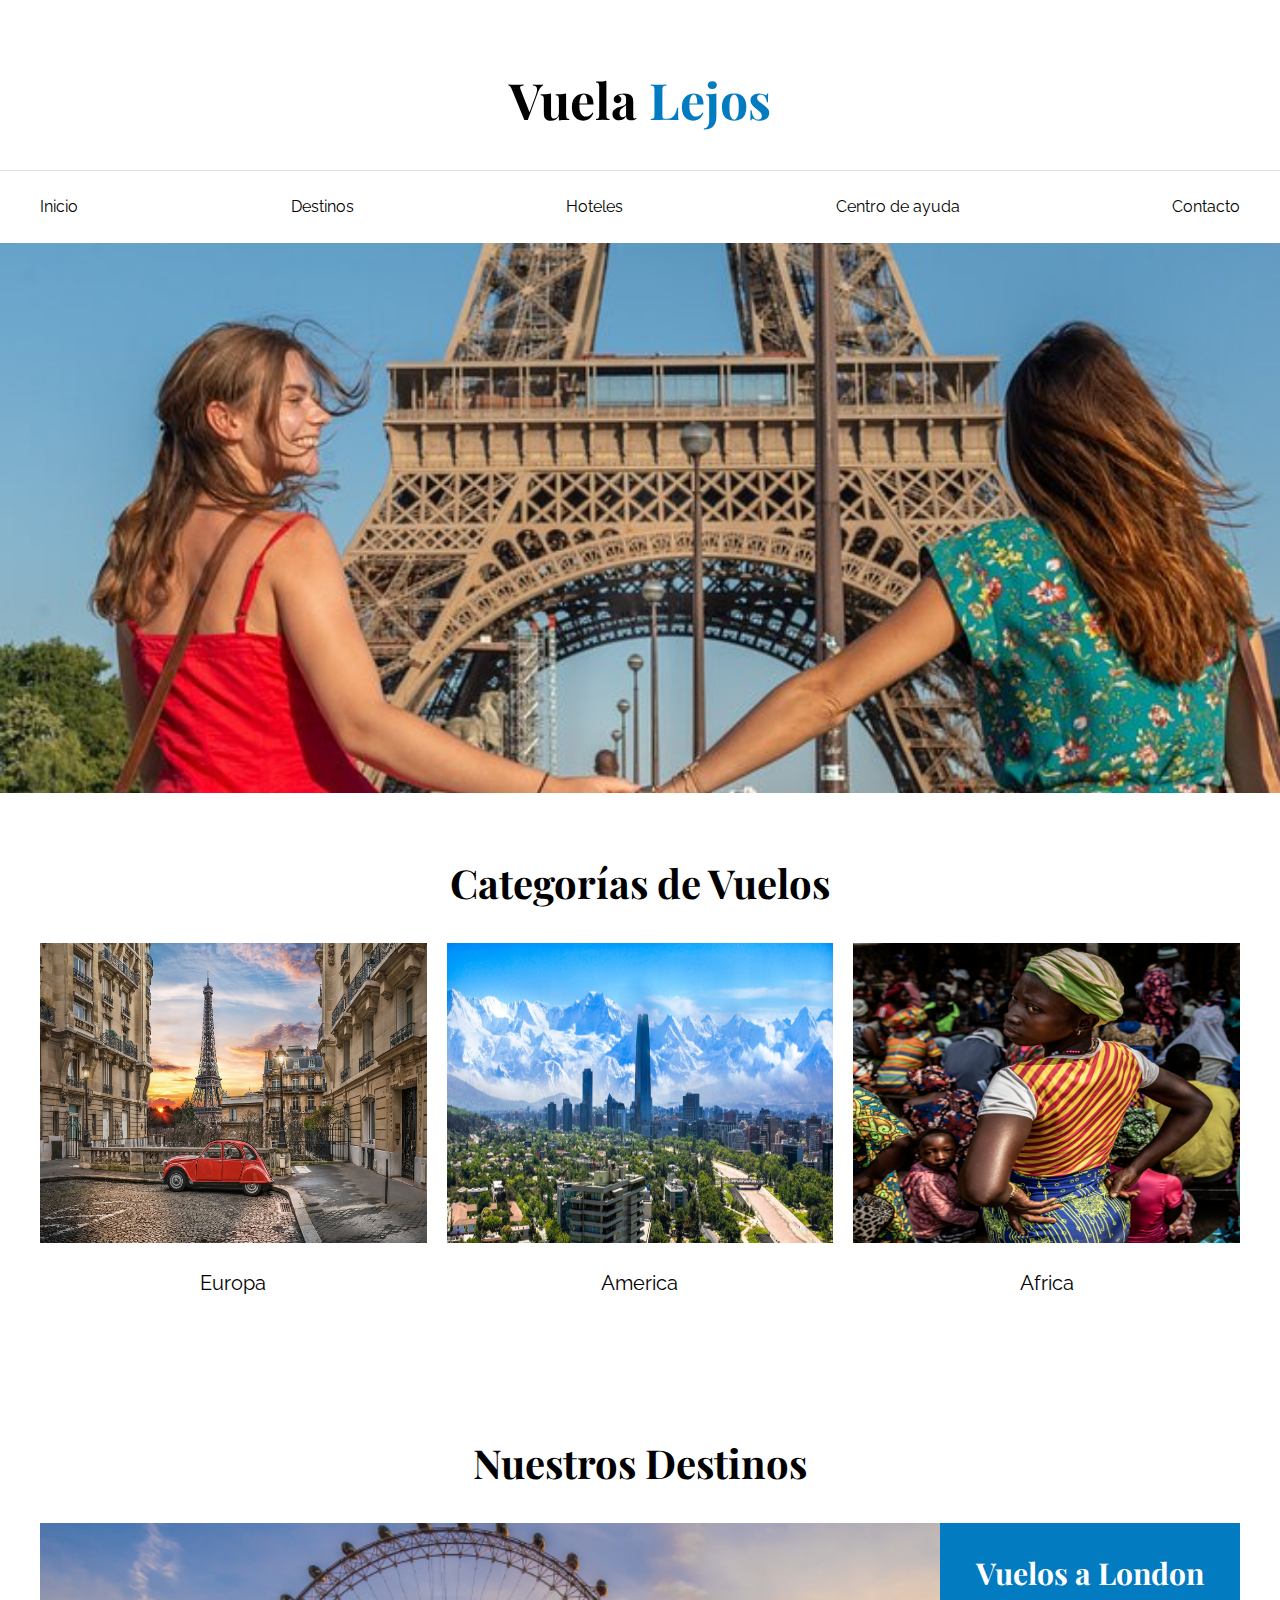
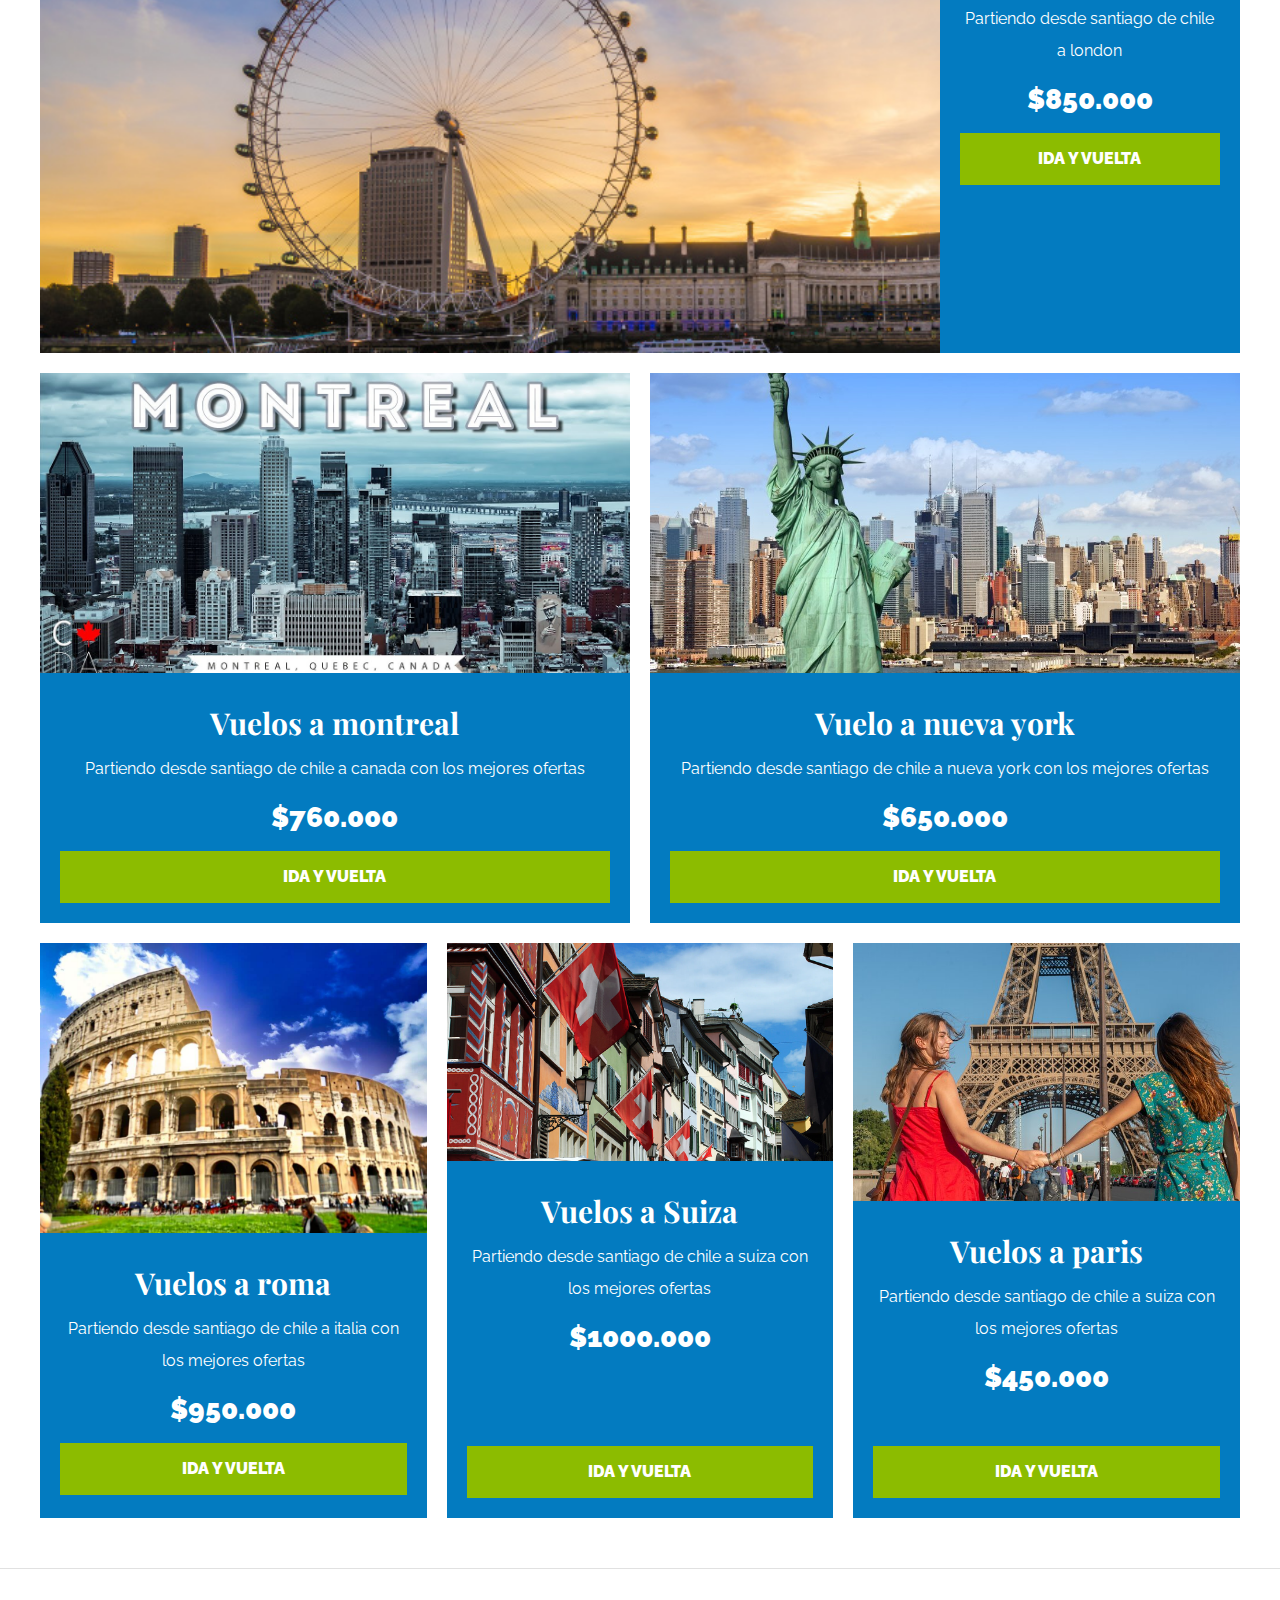
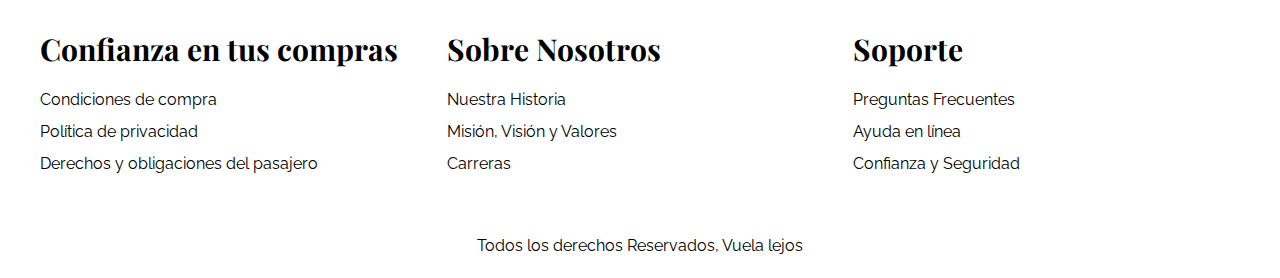
==== index.html @ a1bd1149 "primeros archivos" ====
<!DOCTYPE html>
<html lang="es">
<head>
    <meta charset="UTF-8">
    <meta http-equiv="X-UA-Compatible" content="IE=edge">
    <meta name="viewport" content="width=device-width, initial-scale=1.0">
    <title>Agencia Vuela-lejos</title>
    <link rel="stylesheet" href="css/normalize.css">
    <link rel="preconnect" href="https://fonts.googleapis.com">
<link rel="preconnect" href="https://fonts.gstatic.com" crossorigin>
<link href="https://fonts.googleapis.com/css2?family=Playfair+Display:wght@700&family=Raleway:wght@400;700;900&display=swap" rel="stylesheet">
    <link rel="stylesheet" href="css/app.css">
</head>
<body>
    <header>
        <h1 class="nombre-sitio"> Vuela <span> Lejos </span></h1>
    </header>
    
    <div class="contenedor-navegacion">
        <nav class="nav-principal contenedor">
            <a href="index.html">Inicio</a>
            <a href="destinos.html">Destinos</a>
            <a href="hoteles.html">Hoteles</a>
            <a href="centro-ayuda.html">Centro de ayuda</a>
            <a href="contacto.html">Contacto</a>
        </nav>
    </div>


    <div class="hero"></div>

    <section class="contenedor categorias">
        <h2 class="text-center">Categorías de Vuelos</h2>

        <div class="listado-categorias">
            <div class="categoria">
                <img class="continente"  src="img/paris2.jpg" alt="Imagen Categoría" />
                <a href="#">Europa</a>
            </div>

            <div class="categoria">
                <img class="continente" src="img/chile.jpg" alt="Imagen Categoría" />
                <a href="#">America</a>
            </div>

            <div class="categoria">
                <img class="continente"  src="img/Africa.jpg" alt="Imagen Categoría" />
                <a href="#">Africa</a>
            </div>
        </div>
    </section>


    <main class="contenido-principal contenedor ">
        <h2 class="text-center">Nuestros Destinos</h2>
        
        <div class="listado-productos">
            <div class="producto">
                <img src="img/london.jpg" alt="Imagen london" >

                <div class="texto-producto">
                    <h3>Vuelos a London</h3>
                    <p>Partiendo desde santiago de chile a london</p>
                    <p class="precio">$850.000</p>

                    <a class="btn" href="#">Ida y Vuelta</a>
                </div> <!-- Info Producto -->
            </div> <!-- Producto -->

            <div class="producto">
                <img src="img/montreal.jpg" alt="Imagen montreal" >

                <div class="texto-producto">
                    <h3>Vuelos a montreal</h3>
                    <p>Partiendo desde santiago de chile a canada con los mejores ofertas</p>
                    <p class="precio">$760.000</p>

                    <a class="btn" href="#">Ida y Vuelta</a>
                </div> <!-- Info Producto -->
            </div> <!-- Producto -->

            <div class="producto">
                <img src="img/nueva-york.jpg" alt="Imagen nueva-york" >

                <div class="texto-producto">
                    <h3>Vuelo a nueva york</h3>
                    <p>Partiendo desde santiago de chile a nueva york con los mejores ofertas</p>
                    <p class="precio">$650.000</p>

                    <a class="btn" href="#">Ida y Vuelta</a>
                </div> <!-- Info Producto -->
            </div> <!-- Producto -->

            <div class="producto">
                <img src="img/roma.jpg" alt="Imagen roma" >

                <div class="texto-producto">
                    <h3>Vuelos a roma</h3>
                    <p>Partiendo desde santiago de chile a italia con los mejores ofertas</p>
                    <p class="precio">$950.000</p>

                    <a class="btn" href="#">Ida y Vuelta</a>
                </div> <!-- Info Producto -->
            </div> <!-- Producto -->

            <div class="producto">
                <img src="img/suiza.jpg" alt="Imagen suiza" >

                <div class="texto-producto">
                    <h3>Vuelos a Suiza</h3>
                    <p>Partiendo desde santiago de chile a suiza con los mejores ofertas</p>
                    <p class="precio">$1000.000</p>

                    <a class="btn btn-suiza" href="#">Ida y Vuelta</a>
                </div> <!-- Info Producto -->
            </div> <!-- Producto -->

            <div class="producto">
                <img src="img/paris.jpg" alt="Imagen Paris" >

                <div class="texto-producto">
                    <h3>Vuelos a paris</h3>
                    <p>Partiendo desde santiago de chile a suiza con los mejores ofertas</p>
                    <p class="precio">$450.000</p>
                    <a class="btn btn-paris" href="#">Ida y Vuelta</a>
                </div> <!-- Info Producto -->
            </div> <!-- Producto -->

        </div> <!-- Fin de Listado de Productos -->
    </main>


   




    <footer class="site-footer">
        <div class="grid-footer contenedor">
            <div>
                <h3>Confianza en tus compras</h3>

                <nav class="footer-menu">
                    <a href="#">Condiciones de compra</a>
                    <a href="#">Política de privacidad</a>
                    <a href="#">Derechos y obligaciones del pasajero</a>
                </nav>
            </div>

            <div>
                <h3>Sobre Nosotros</h3>
                <nav class="footer-menu">
                    <a href="#">Nuestra Historia</a>
                    <a href="#">Misión, Visión y Valores</a>
                    <a href="#">Carreras</a>
                </nav>
            </div>

            <div>
                <h3>Soporte</h3>
                <nav class="footer-menu">
                    <a href="#">Preguntas Frecuentes</a>
                    <a href="#">Ayuda en línea</a>
                    <a href="#">Confianza y Seguridad</a>
                </nav>
            </div>

        </div>

        <p class="copyright">Todos los derechos Reservados, Vuela lejos</p>
    </footer>

</body>
</html>
---- css/app.css ----
html {
    box-sizing: border-box;
    font-size: 62.5%; /* 1REM = 10px */
}
*, *:before, *:after {
    box-sizing: inherit;
}
body {
    font-family: 'Raleway', sans-serif;
    font-size: 1.6rem;
    line-height: 2;
}

/* Globales */
h1, 
h2, 
h3 {
    font-family: 'Playfair Display', serif;
    margin: 0 0 2rem 0;
}
h1 {
    font-size: 3.8rem;
}
@media (min-width: 768px) { 
    h1 {
        font-size: 5rem;
    }
}
h2 {
    font-size: 3.2rem;
}
@media (min-width: 768px) { 
    h2 {
        font-size: 4rem;
    }
}
h3 {
    font-size: 2.4rem;
}
@media (min-width: 768px) { 
    h3 {
        font-size: 3rem;
    }
}
a {
    text-decoration: none;
    color: #000;
}
.contenedor {
    max-width: 120rem;
    margin: 0 auto;
}
img {
    max-width: 100%;
    display: block;
}

.btn {
    background-color: #8cbc00;
    display: block;
    color: #FFF;
    text-transform: uppercase;
    font-weight: 900;
    padding: 1rem;
    transition: background-color .3s ease-out ;
    text-align: center;
    border: none;
    width: 100%;
}
.btn:hover {
    background-color: #769c02;
    cursor: pointer;
}

@media (min-width: 768px) { 
    .btn {
        width: auto;
    }
}


/** Utilidades */
.text-center {
    text-align: center;
}

@media (min-width: 768px) { 
    .max-width-30 {
        max-width: 30rem;
    }
}


/** Header y Navegacion **/
.nombre-sitio {
    margin-top: 5rem;
    text-align: center;
}
.nombre-sitio span {
    color: #037bc0;
}
.contenedor-navegacion {
    border-top: .1rem solid #e1e1e1;
}
.nav-principal {
    padding: 2rem 0;
    display: flex;
    flex-direction: column;
    align-items: center;
}

@media (min-width: 768px) { 
    .nav-principal {
        justify-content: space-between;
        flex-direction: row;
    }
}

.hero {
    background-image: url(../img/paris.jpg);
    background-repeat: no-repeat;
    background-size: cover;
    background-position: center center;
    height: 25rem;
}

@media (min-width: 768px) { 
    .hero {
        height: 55rem;
    }
}

/** Categorias **/
.categorias {
    padding: 5rem 0;
}
.categoria {
    margin-bottom: 2rem;
}
@media (min-width: 768px) { 
    .categoria {
        margin-bottom: 0;
    }
}
.categoria img {
    width: 100%;
}
.categoria a {
    text-align: center;
    display: block;
    padding: 2rem;
    font-size: 2rem;
}
.categoria a:hover {
    background-color: #037bc0;
    color: #FFFFFF;
    border-bottom-right-radius: 1rem;
}
@media (min-width: 768px) { 
    .listado-categorias {
        display: grid;
        grid-template-columns: repeat(3, 1fr);
        gap: 2rem;
    }
    
}

/** Bloque Nosotros */
.sobre-nosotros {
    background-image: linear-gradient( to bottom, transparent 50%, #037bc0 50%, #037bc0 100% ), url(../img/nosotros.jpg);
    background-position: center, top left;
    background-repeat: no-repeat;
    background-size: 100%, 70rem;
}

@media (min-width: 768px) { 
    .sobre-nosotros {
        background-image: linear-gradient( to right, transparent 50%, #037bc0 50%, #037bc0 100% ), url(../img/nosotros.jpg);
        background-position: left center ;
        padding: 10rem 0;
        background-size: 100%, 160rem;
    }
}
.sobre-nosotros-grid {
    display: grid;
    grid-template-rows: repeat(2, 1fr);
}
@media (min-width: 768px) { 
    .sobre-nosotros-grid {
        grid-template-columns: repeat(2, 1fr);
        grid-template-rows: unset;
        column-gap: 10rem;
    }
}
.texto-nosotros {
    grid-row: 2 / 3;
    color: #FFF;
    padding: 5rem;
}
@media (min-width: 768px) { 
    .texto-nosotros {
        grid-column: 2 / 3;
    }
}

/** Listado de Productos **/
.contenido-principal {
    padding-top: 5rem;
}
@media (min-width: 768px) { 
    .listado-productos {
        display: grid;
        grid-template-columns: repeat(6, 1fr);
        gap: 2rem;
    }
    .producto:nth-child(1) {
        grid-column-start: 1;
        grid-column-end: 7;
        display: grid;
        grid-template-columns: 3fr 1fr;
    }
    .producto:nth-child(1) img {
        height: 43rem;
        width: 100%;
        object-fit: cover;
    }
    .producto:nth-child(2) {
        grid-column-start: 1;
        grid-column-end: 4;
    }
    .producto:nth-child(2) img,
    .producto:nth-child(3) img {
        height: 30rem;
        width: 100%;
        object-fit: cover;
    }
    .producto:nth-child(3) {
        grid-column-start: 4;
        grid-column-end: 7;
    }
    .producto:nth-child(4) {
        grid-column-start: 1;
        grid-column-end: 3;
    }
    .producto:nth-child(5) {
        grid-column-start: 3;
        grid-column-end: 5;
    }
    .producto:nth-child(6) {
        grid-column-start: 5;
        grid-column-end: 7;
    }
}



.producto {
    background-color: #037bc0;
    margin-bottom: 2rem;
}
@media (min-width: 768px) { 
    .producto {
        margin-bottom: 0;
    }
}
.producto:last-of-type {
    margin-bottom: 0;
}

.texto-producto {
    text-align: center;
    color: #FFFFFF;
    padding: 2rem;
}
.texto-producto h3 {
    margin: 0;
}
.texto-producto p {
    margin: 0 0 .5rem 0;
}
.texto-producto .precio {
    font-size: 2.8rem;
    font-weight: 900;
}

/** Footer **/
.site-footer {
    border-top: 1px solid #e1e1e1;
    margin-top: 5rem;
    padding-top: 5rem;
}
.site-footer h3 {
    margin-bottom: .5rem;
    text-align: center;
}
@media (min-width: 768px) { 
    .site-footer h3 {
        text-align: left;
    }
    .grid-footer {
        display: grid;
        grid-template-columns: repeat(3, 1fr);
        gap: 2rem;
    }
}

.grid-footer > div {
    margin-bottom: 2rem;
}
@media (min-width: 768px) { 
    .grid-footer > div {
        margin: 0;
    }
}


.footer-menu a {
    display: block;
    text-align: center;
}
@media (min-width: 768px) { 
    .footer-menu a {
        text-align: left;
    }
}

.copyright {
    margin-top: 5rem;
    text-align: center;
}



/** Blog */
@media (min-width: 768px) { 
    .contenedor-blog {
        display: grid;
        grid-template-columns: 2fr 1fr;
        column-gap: 4rem;
    }
}

.entrada {
    border-bottom: 2px solid #e1e1e1;
    margin-bottom: 2rem;
    padding-bottom: 4rem;
}
.entrada h2 {
    text-align: center;
}
@media (min-width: 768px) { 
    .entrada h2 {
        text-align: left;
    }
}
.contenido-blog {
    padding: 2rem;
}
.entrada:last-of-type {
    border: none;
}
@media (min-width: 768px) { 
    .entrada-meta {
        display: flex;
        justify-content: space-between;
    }
}

.entrada-meta p {
    font-weight: bold;
}
.entrada-meta span {
    color: #037bc0;
}
.contenido-entrada-blog {
    width: 60rem;
    margin: 0 auto;
}

.entrada-blog p{
    text-align: justify;
   
  }

/** Galeria **/
.galeria {
    list-style: none;
    padding: 0;
    margin: 0;
    display: grid;
    grid-template-columns: repeat(2, 1fr);
    gap: 2rem;
}

@media (min-width: 768px) { 
    .galeria {
        grid-template-columns: repeat(3, 1fr);
    }
}

.galeria img {
    height: 40rem;
    width: 40rem;
    object-fit: cover;
}
/* Formulario */
.formulario {
    max-width: 60rem;
    margin: 0 auto;
}

.formulario fieldset {
   border: 1px solid black;
   margin-bottom: 2rem;
}
.formulario legend {
    background-color: #005485;
    width: 100%;
    text-align: center;
    color: #FFF;
    text-transform: uppercase;
    font-weight: 900;
    padding: 1rem;
    margin-bottom: 4rem;

}

.campo {
    display: flex;
    margin-bottom: 2rem;
}
.campo label {
    flex-basis: 10rem;
} 
.campo input:not([type="radio"]),
.campo textarea,
.campo select  {
    flex: 1;
    border: 1px solid #e1e1e1;
    padding: 1rem;
}

.btn-suiza{
    margin-top: 80px !important;
}

.btn-paris{
    margin-top: 40px !important;
}


.continente{
    height: 300px !important;
}
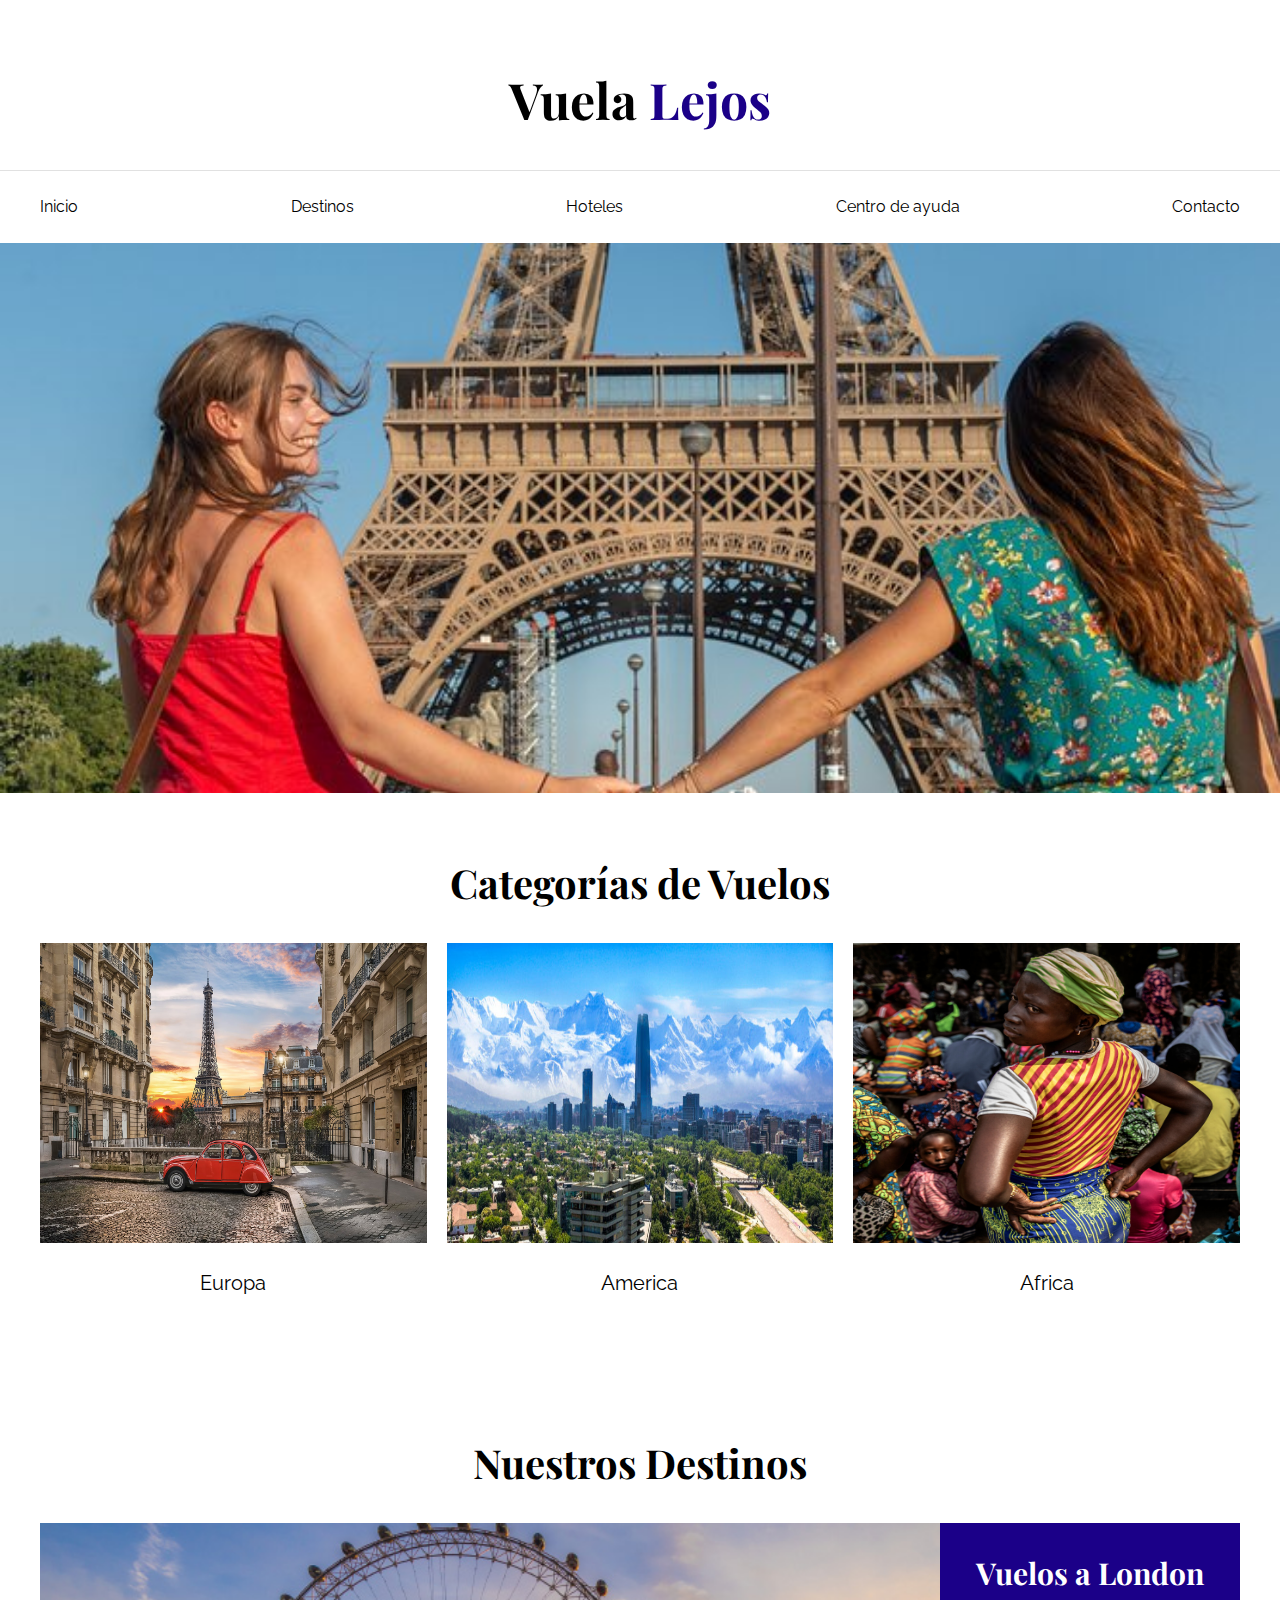
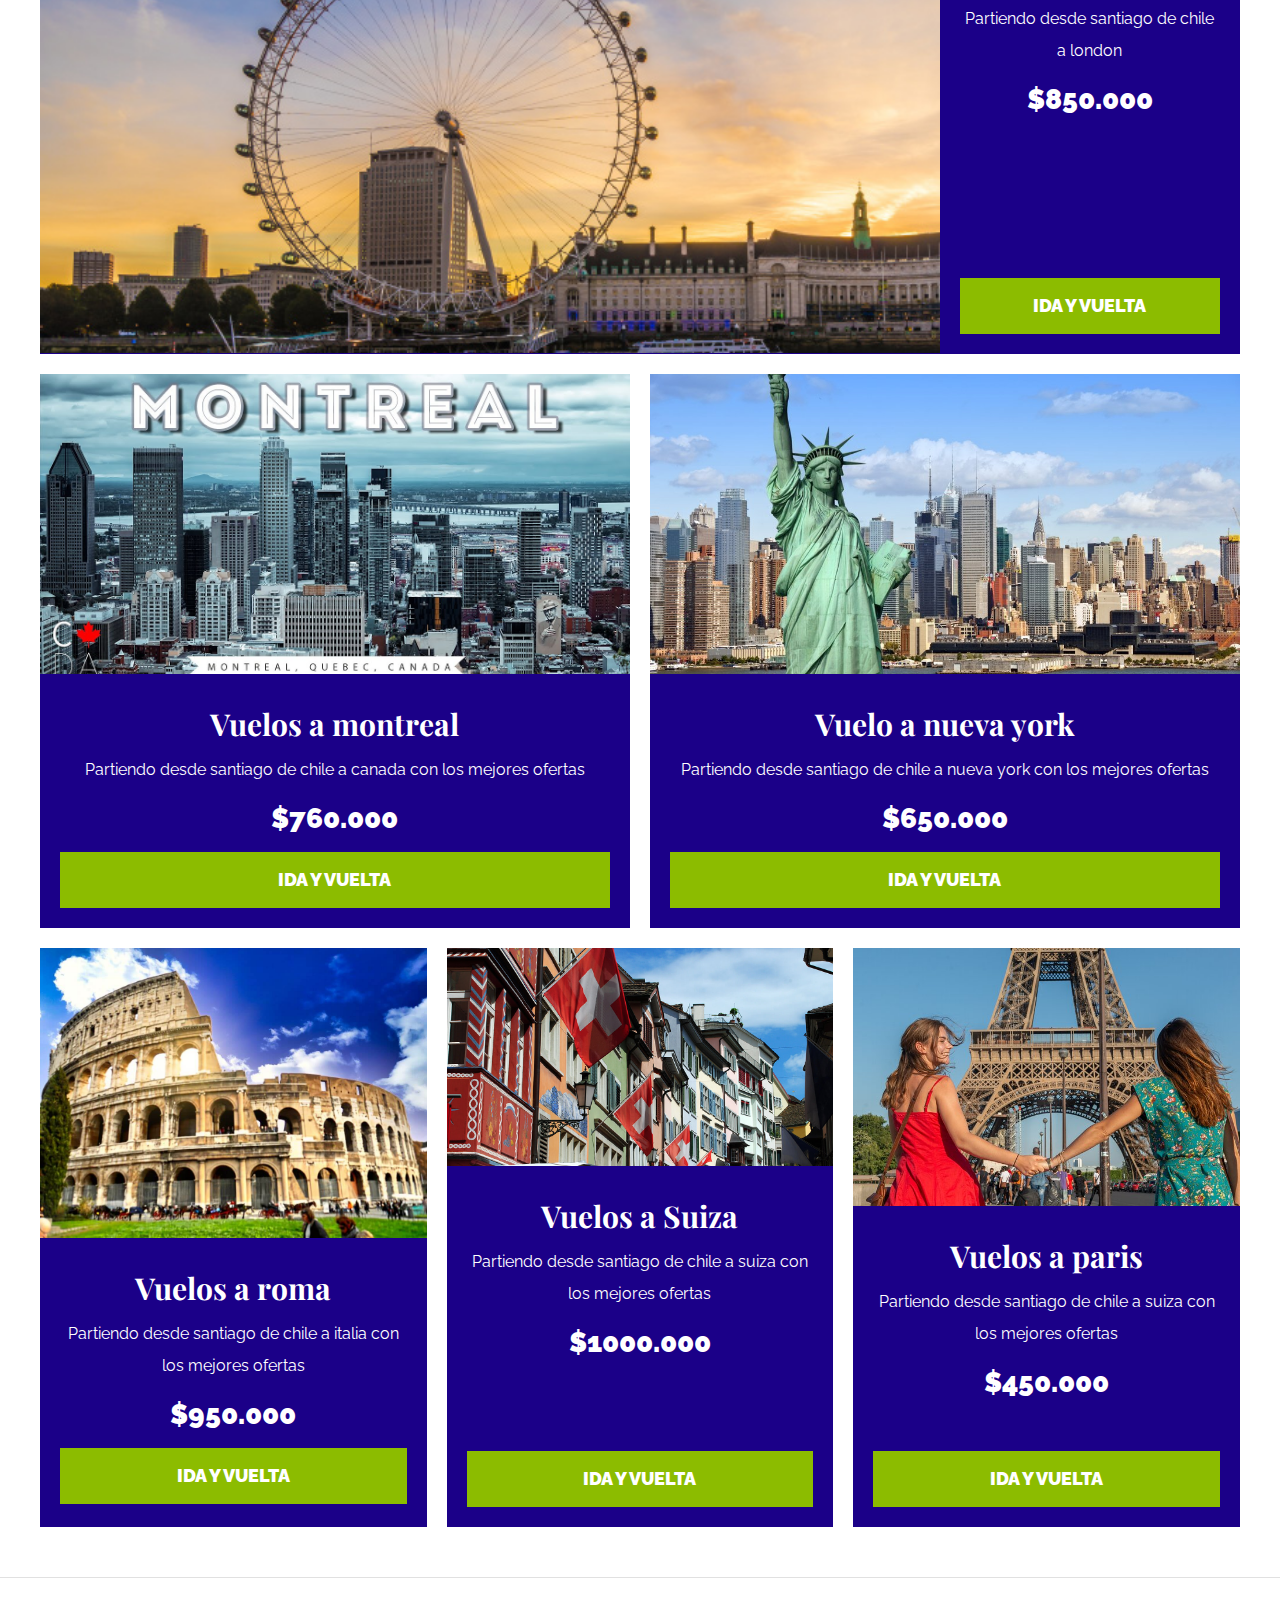
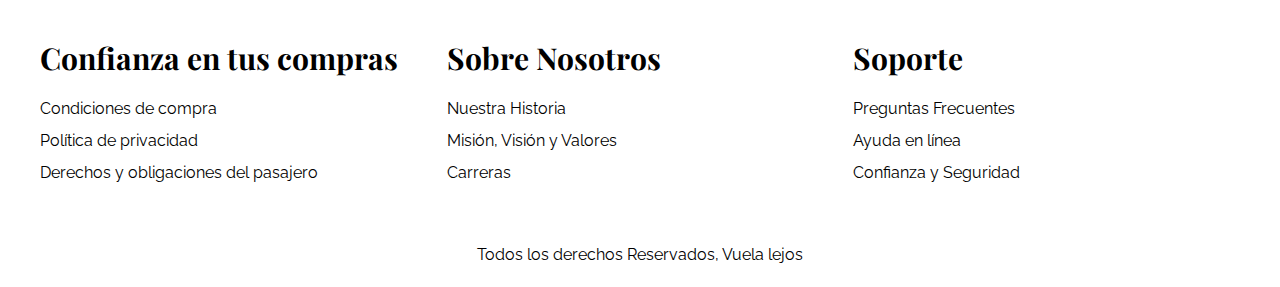
==== commit b6ae4bfa: "OTROS cambios" ====
--- a/index.html
+++ b/index.html
@@ -1,174 +1,204 @@
 <!DOCTYPE html>
 <html lang="es">
-<head>
-    <meta charset="UTF-8">
-    <meta http-equiv="X-UA-Compatible" content="IE=edge">
-    <meta name="viewport" content="width=device-width, initial-scale=1.0">
+  <head>
+    <meta charset="UTF-8" />
+    <meta http-equiv="X-UA-Compatible" content="IE=edge" />
+    <meta name="viewport" content="width=device-width, initial-scale=1.0" />
     <title>Agencia Vuela-lejos</title>
-    <link rel="stylesheet" href="css/normalize.css">
-    <link rel="preconnect" href="https://fonts.googleapis.com">
-<link rel="preconnect" href="https://fonts.gstatic.com" crossorigin>
-<link href="https://fonts.googleapis.com/css2?family=Playfair+Display:wght@700&family=Raleway:wght@400;700;900&display=swap" rel="stylesheet">
-    <link rel="stylesheet" href="css/app.css">
-</head>
-<body>
+
+    <link
+      href="https://cdn.jsdelivr.net/npm/bootstrap@5.0.2/dist/css/bootstrap.min.css"
+      rel="stylesheet"
+      integrity="sha384-EVSTQN3/azprG1Anm3QDgpJLIm9Nao0Yz1ztcQTwFspd3yD65VohhpuuCOmLASjC"
+      crossorigin="anonymous"
+    />
+
+    <link rel="stylesheet" href="css/normalize.css" />
+    <link rel="preconnect" href="https://fonts.googleapis.com" />
+    <link rel="preconnect" href="https://fonts.gstatic.com" crossorigin />
+    <link
+      href="https://fonts.googleapis.com/css2?family=Playfair+Display:wght@700&family=Raleway:wght@400;700;900&display=swap"
+      rel="stylesheet"
+    />
+    <link rel="stylesheet" href="css/app.css" />
+  </head>
+  <body>
     <header>
-        <h1 class="nombre-sitio"> Vuela <span> Lejos </span></h1>
+      <h1 class="nombre-sitio">Vuela <span> Lejos </span></h1>
     </header>
-    
+
     <div class="contenedor-navegacion">
-        <nav class="nav-principal contenedor">
-            <a href="index.html">Inicio</a>
-            <a href="destinos.html">Destinos</a>
-            <a href="hoteles.html">Hoteles</a>
-            <a href="centro-ayuda.html">Centro de ayuda</a>
-            <a href="contacto.html">Contacto</a>
-        </nav>
+      <nav class="nav-principal contenedor">
+        <a href="index.html">Inicio</a>
+        <a href="destinos.html">Destinos</a>
+        <a href="hoteles.html">Hoteles</a>
+        <a href="centro-ayuda.html">Centro de ayuda</a>
+        <a href="contacto.html">Contacto</a>
+      </nav>
     </div>
 
-
     <div class="hero"></div>
 
     <section class="contenedor categorias">
-        <h2 class="text-center">Categorías de Vuelos</h2>
-
-        <div class="listado-categorias">
-            <div class="categoria">
-                <img class="continente"  src="img/paris2.jpg" alt="Imagen Categoría" />
-                <a href="#">Europa</a>
-            </div>
-
-            <div class="categoria">
-                <img class="continente" src="img/chile.jpg" alt="Imagen Categoría" />
-                <a href="#">America</a>
-            </div>
-
-            <div class="categoria">
-                <img class="continente"  src="img/Africa.jpg" alt="Imagen Categoría" />
-                <a href="#">Africa</a>
-            </div>
-        </div>
+      <h2 class="text-center">Categorías de Vuelos</h2>
+
+      <div class="listado-categorias">
+        <div class="categoria">
+          <img class="continente" src="img/paris2.jpg" alt="Imagen Categoría" />
+          <a href="#">Europa</a>
+        </div>
+
+        <div class="categoria">
+          <img class="continente" src="img/chile.jpg" alt="Imagen Categoría" />
+          <a href="#">America</a>
+        </div>
+
+        <div class="categoria">
+          <img class="continente" src="img/Africa.jpg" alt="Imagen Categoría" />
+          <a href="#">Africa</a>
+        </div>
+      </div>
     </section>
 
-
-    <main class="contenido-principal contenedor ">
-        <h2 class="text-center">Nuestros Destinos</h2>
-        
-        <div class="listado-productos">
-            <div class="producto">
-                <img src="img/london.jpg" alt="Imagen london" >
-
-                <div class="texto-producto">
-                    <h3>Vuelos a London</h3>
-                    <p>Partiendo desde santiago de chile a london</p>
-                    <p class="precio">$850.000</p>
-
-                    <a class="btn" href="#">Ida y Vuelta</a>
-                </div> <!-- Info Producto -->
-            </div> <!-- Producto -->
-
-            <div class="producto">
-                <img src="img/montreal.jpg" alt="Imagen montreal" >
-
-                <div class="texto-producto">
-                    <h3>Vuelos a montreal</h3>
-                    <p>Partiendo desde santiago de chile a canada con los mejores ofertas</p>
-                    <p class="precio">$760.000</p>
-
-                    <a class="btn" href="#">Ida y Vuelta</a>
-                </div> <!-- Info Producto -->
-            </div> <!-- Producto -->
-
-            <div class="producto">
-                <img src="img/nueva-york.jpg" alt="Imagen nueva-york" >
-
-                <div class="texto-producto">
-                    <h3>Vuelo a nueva york</h3>
-                    <p>Partiendo desde santiago de chile a nueva york con los mejores ofertas</p>
-                    <p class="precio">$650.000</p>
-
-                    <a class="btn" href="#">Ida y Vuelta</a>
-                </div> <!-- Info Producto -->
-            </div> <!-- Producto -->
-
-            <div class="producto">
-                <img src="img/roma.jpg" alt="Imagen roma" >
-
-                <div class="texto-producto">
-                    <h3>Vuelos a roma</h3>
-                    <p>Partiendo desde santiago de chile a italia con los mejores ofertas</p>
-                    <p class="precio">$950.000</p>
-
-                    <a class="btn" href="#">Ida y Vuelta</a>
-                </div> <!-- Info Producto -->
-            </div> <!-- Producto -->
-
-            <div class="producto">
-                <img src="img/suiza.jpg" alt="Imagen suiza" >
-
-                <div class="texto-producto">
-                    <h3>Vuelos a Suiza</h3>
-                    <p>Partiendo desde santiago de chile a suiza con los mejores ofertas</p>
-                    <p class="precio">$1000.000</p>
-
-                    <a class="btn btn-suiza" href="#">Ida y Vuelta</a>
-                </div> <!-- Info Producto -->
-            </div> <!-- Producto -->
-
-            <div class="producto">
-                <img src="img/paris.jpg" alt="Imagen Paris" >
-
-                <div class="texto-producto">
-                    <h3>Vuelos a paris</h3>
-                    <p>Partiendo desde santiago de chile a suiza con los mejores ofertas</p>
-                    <p class="precio">$450.000</p>
-                    <a class="btn btn-paris" href="#">Ida y Vuelta</a>
-                </div> <!-- Info Producto -->
-            </div> <!-- Producto -->
-
-        </div> <!-- Fin de Listado de Productos -->
+    <main class="contenido-principal contenedor">
+      <h2 class="text-center">Nuestros Destinos</h2>
+
+      <div class="listado-productos">
+        <div class="producto">
+          <img src="img/london.jpg" alt="Imagen london" />
+
+          <div class="texto-producto">
+            <h3>Vuelos a London</h3>
+            <p>Partiendo desde santiago de chile a london</p>
+            <p class="precio">$850.000</p>
+
+            <a class="btn btn-london" href="#">Ida y Vuelta</a>
+          </div>
+          <!-- Info Producto -->
+        </div>
+        <!-- Producto -->
+
+        <div class="producto">
+          <img src="img/montreal.jpg" alt="Imagen montreal" />
+
+          <div class="texto-producto">
+            <h3>Vuelos a montreal</h3>
+            <p>
+              Partiendo desde santiago de chile a canada con los mejores ofertas
+            </p>
+            <p class="precio">$760.000</p>
+
+            <a class="btn" href="#">Ida y Vuelta</a>
+          </div>
+          <!-- Info Producto -->
+        </div>
+        <!-- Producto -->
+
+        <div class="producto">
+          <img src="img/nueva-york.jpg" alt="Imagen nueva-york" />
+
+          <div class="texto-producto">
+            <h3>Vuelo a nueva york</h3>
+            <p>
+              Partiendo desde santiago de chile a nueva york con los mejores
+              ofertas
+            </p>
+            <p class="precio">$650.000</p>
+
+            <a class="btn" href="#">Ida y Vuelta</a>
+          </div>
+          <!-- Info Producto -->
+        </div>
+        <!-- Producto -->
+
+        <div class="producto">
+          <img src="img/roma.jpg" alt="Imagen roma" />
+
+          <div class="texto-producto">
+            <h3>Vuelos a roma</h3>
+            <p>
+              Partiendo desde santiago de chile a italia con los mejores ofertas
+            </p>
+            <p class="precio">$950.000</p>
+
+            <a class="btn" href="#">Ida y Vuelta</a>
+          </div>
+          <!-- Info Producto -->
+        </div>
+        <!-- Producto -->
+
+        <div class="producto">
+          <img src="img/suiza.jpg" alt="Imagen suiza" />
+
+          <div class="texto-producto">
+            <h3>Vuelos a Suiza</h3>
+            <p>
+              Partiendo desde santiago de chile a suiza con los mejores ofertas
+            </p>
+            <p class="precio">$1000.000</p>
+
+            <a class="btn btn-suiza" href="#">Ida y Vuelta</a>
+          </div>
+          <!-- Info Producto -->
+        </div>
+        <!-- Producto -->
+
+        <div class="producto">
+          <img src="img/paris.jpg" alt="Imagen Paris" />
+
+          <div class="texto-producto">
+            <h3>Vuelos a paris</h3>
+            <p>
+              Partiendo desde santiago de chile a suiza con los mejores ofertas
+            </p>
+            <p class="precio">$450.000</p>
+            <a class="btn btn-paris" href="#">Ida y Vuelta</a>
+          </div>
+          <!-- Info Producto -->
+        </div>
+        <!-- Producto -->
+      </div>
+      <!-- Fin de Listado de Productos -->
     </main>
 
-
-   
-
-
-
-
     <footer class="site-footer">
-        <div class="grid-footer contenedor">
-            <div>
-                <h3>Confianza en tus compras</h3>
-
-                <nav class="footer-menu">
-                    <a href="#">Condiciones de compra</a>
-                    <a href="#">Política de privacidad</a>
-                    <a href="#">Derechos y obligaciones del pasajero</a>
-                </nav>
-            </div>
-
-            <div>
-                <h3>Sobre Nosotros</h3>
-                <nav class="footer-menu">
-                    <a href="#">Nuestra Historia</a>
-                    <a href="#">Misión, Visión y Valores</a>
-                    <a href="#">Carreras</a>
-                </nav>
-            </div>
-
-            <div>
-                <h3>Soporte</h3>
-                <nav class="footer-menu">
-                    <a href="#">Preguntas Frecuentes</a>
-                    <a href="#">Ayuda en línea</a>
-                    <a href="#">Confianza y Seguridad</a>
-                </nav>
-            </div>
-
-        </div>
-
-        <p class="copyright">Todos los derechos Reservados, Vuela lejos</p>
+      <div class="grid-footer contenedor">
+        <div>
+          <h3>Confianza en tus compras</h3>
+
+          <nav class="footer-menu">
+            <a href="#">Condiciones de compra</a>
+            <a href="#">Política de privacidad</a>
+            <a href="#">Derechos y obligaciones del pasajero</a>
+          </nav>
+        </div>
+
+        <div>
+          <h3>Sobre Nosotros</h3>
+          <nav class="footer-menu">
+            <a href="#">Nuestra Historia</a>
+            <a href="#">Misión, Visión y Valores</a>
+            <a href="#">Carreras</a>
+          </nav>
+        </div>
+
+        <div>
+          <h3>Soporte</h3>
+          <nav class="footer-menu">
+            <a href="#">Preguntas Frecuentes</a>
+            <a href="#">Ayuda en línea</a>
+            <a href="#">Confianza y Seguridad</a>
+          </nav>
+        </div>
+      </div>
+
+      <p class="copyright">Todos los derechos Reservados, Vuela lejos</p>
     </footer>
 
-</body>
-</html>+    <script
+      src="https://cdn.jsdelivr.net/npm/bootstrap@5.0.2/dist/js/bootstrap.bundle.min.js"
+      integrity="sha384-MrcW6ZMFYlzcLA8Nl+NtUVF0sA7MsXsP1UyJoMp4YLEuNSfAP+JcXn/tWtIaxVXM"
+      crossorigin="anonymous"
+    ></script>
+  </body>
+</html>
--- a/css/app.css
+++ b/css/app.css
@@ -9,6 +9,7 @@
     font-family: 'Raleway', sans-serif;
     font-size: 1.6rem;
     line-height: 2;
+    background-color: #ffffff ;
 }
 
 /* Globales */
@@ -61,6 +62,7 @@
     color: #FFF;
     text-transform: uppercase;
     font-weight: 900;
+    font-size: 18px;
     padding: 1rem;
     transition: background-color .3s ease-out ;
     text-align: center;
@@ -97,7 +99,7 @@
     text-align: center;
 }
 .nombre-sitio span {
-    color: #037bc0;
+    color: #1b0088; 
 }
 .contenedor-navegacion {
     border-top: .1rem solid #e1e1e1;
@@ -134,6 +136,14 @@
 .categorias {
     padding: 5rem 0;
 }
+
+@media (max-width: 768px) { 
+  .categorias {
+    padding-left: 2rem;
+    padding-right: 2rem;
+  }
+}
+
 .categoria {
     margin-bottom: 2rem;
 }
@@ -152,7 +162,7 @@
     font-size: 2rem;
 }
 .categoria a:hover {
-    background-color: #037bc0;
+    background-color: #1b0088; 
     color: #FFFFFF;
     border-bottom-right-radius: 1rem;
 }
@@ -165,48 +175,23 @@
     
 }
 
-/** Bloque Nosotros */
-.sobre-nosotros {
-    background-image: linear-gradient( to bottom, transparent 50%, #037bc0 50%, #037bc0 100% ), url(../img/nosotros.jpg);
-    background-position: center, top left;
-    background-repeat: no-repeat;
-    background-size: 100%, 70rem;
-}
-
-@media (min-width: 768px) { 
-    .sobre-nosotros {
-        background-image: linear-gradient( to right, transparent 50%, #037bc0 50%, #037bc0 100% ), url(../img/nosotros.jpg);
-        background-position: left center ;
-        padding: 10rem 0;
-        background-size: 100%, 160rem;
-    }
-}
-.sobre-nosotros-grid {
-    display: grid;
-    grid-template-rows: repeat(2, 1fr);
-}
-@media (min-width: 768px) { 
-    .sobre-nosotros-grid {
-        grid-template-columns: repeat(2, 1fr);
-        grid-template-rows: unset;
-        column-gap: 10rem;
-    }
-}
-.texto-nosotros {
-    grid-row: 2 / 3;
-    color: #FFF;
-    padding: 5rem;
-}
-@media (min-width: 768px) { 
-    .texto-nosotros {
-        grid-column: 2 / 3;
-    }
-}
 
 /** Listado de Productos **/
 .contenido-principal {
     padding-top: 5rem;
-}
+ 
+}
+
+@media (max-width: 768px) { 
+  .contenido-principal {
+    padding-left: 2rem;
+    padding-right: 2rem;
+}
+}
+
+
+
+
 @media (min-width: 768px) { 
     .listado-productos {
         display: grid;
@@ -255,7 +240,7 @@
 
 
 .producto {
-    background-color: #037bc0;
+    background-color: #1b0088; 
     margin-bottom: 2rem;
 }
 @media (min-width: 768px) { 
@@ -331,56 +316,6 @@
 
 
 
-/** Blog */
-@media (min-width: 768px) { 
-    .contenedor-blog {
-        display: grid;
-        grid-template-columns: 2fr 1fr;
-        column-gap: 4rem;
-    }
-}
-
-.entrada {
-    border-bottom: 2px solid #e1e1e1;
-    margin-bottom: 2rem;
-    padding-bottom: 4rem;
-}
-.entrada h2 {
-    text-align: center;
-}
-@media (min-width: 768px) { 
-    .entrada h2 {
-        text-align: left;
-    }
-}
-.contenido-blog {
-    padding: 2rem;
-}
-.entrada:last-of-type {
-    border: none;
-}
-@media (min-width: 768px) { 
-    .entrada-meta {
-        display: flex;
-        justify-content: space-between;
-    }
-}
-
-.entrada-meta p {
-    font-weight: bold;
-}
-.entrada-meta span {
-    color: #037bc0;
-}
-.contenido-entrada-blog {
-    width: 60rem;
-    margin: 0 auto;
-}
-
-.entrada-blog p{
-    text-align: justify;
-   
-  }
 
 /** Galeria **/
 .galeria {
@@ -409,12 +344,14 @@
     margin: 0 auto;
 }
 
+
+
 .formulario fieldset {
    border: 1px solid black;
    margin-bottom: 2rem;
 }
 .formulario legend {
-    background-color: #005485;
+    background-color: #1b0088;
     width: 100%;
     text-align: center;
     color: #FFF;
@@ -451,4 +388,32 @@
 
 .continente{
     height: 300px !important;
+}
+
+
+.btn-london{
+  margin-top: 150px !important;
+}
+
+
+.accordion-button{
+  font-size: 25px;
+}
+
+.accordion-body{
+  font-size: 18px;
+}
+
+
+.Kayak{
+  margin-top: 150px !important;
+}
+
+.text{
+  font-size: 20px;
+}
+
+
+.datos{
+  margin-top: 40px !important;
 }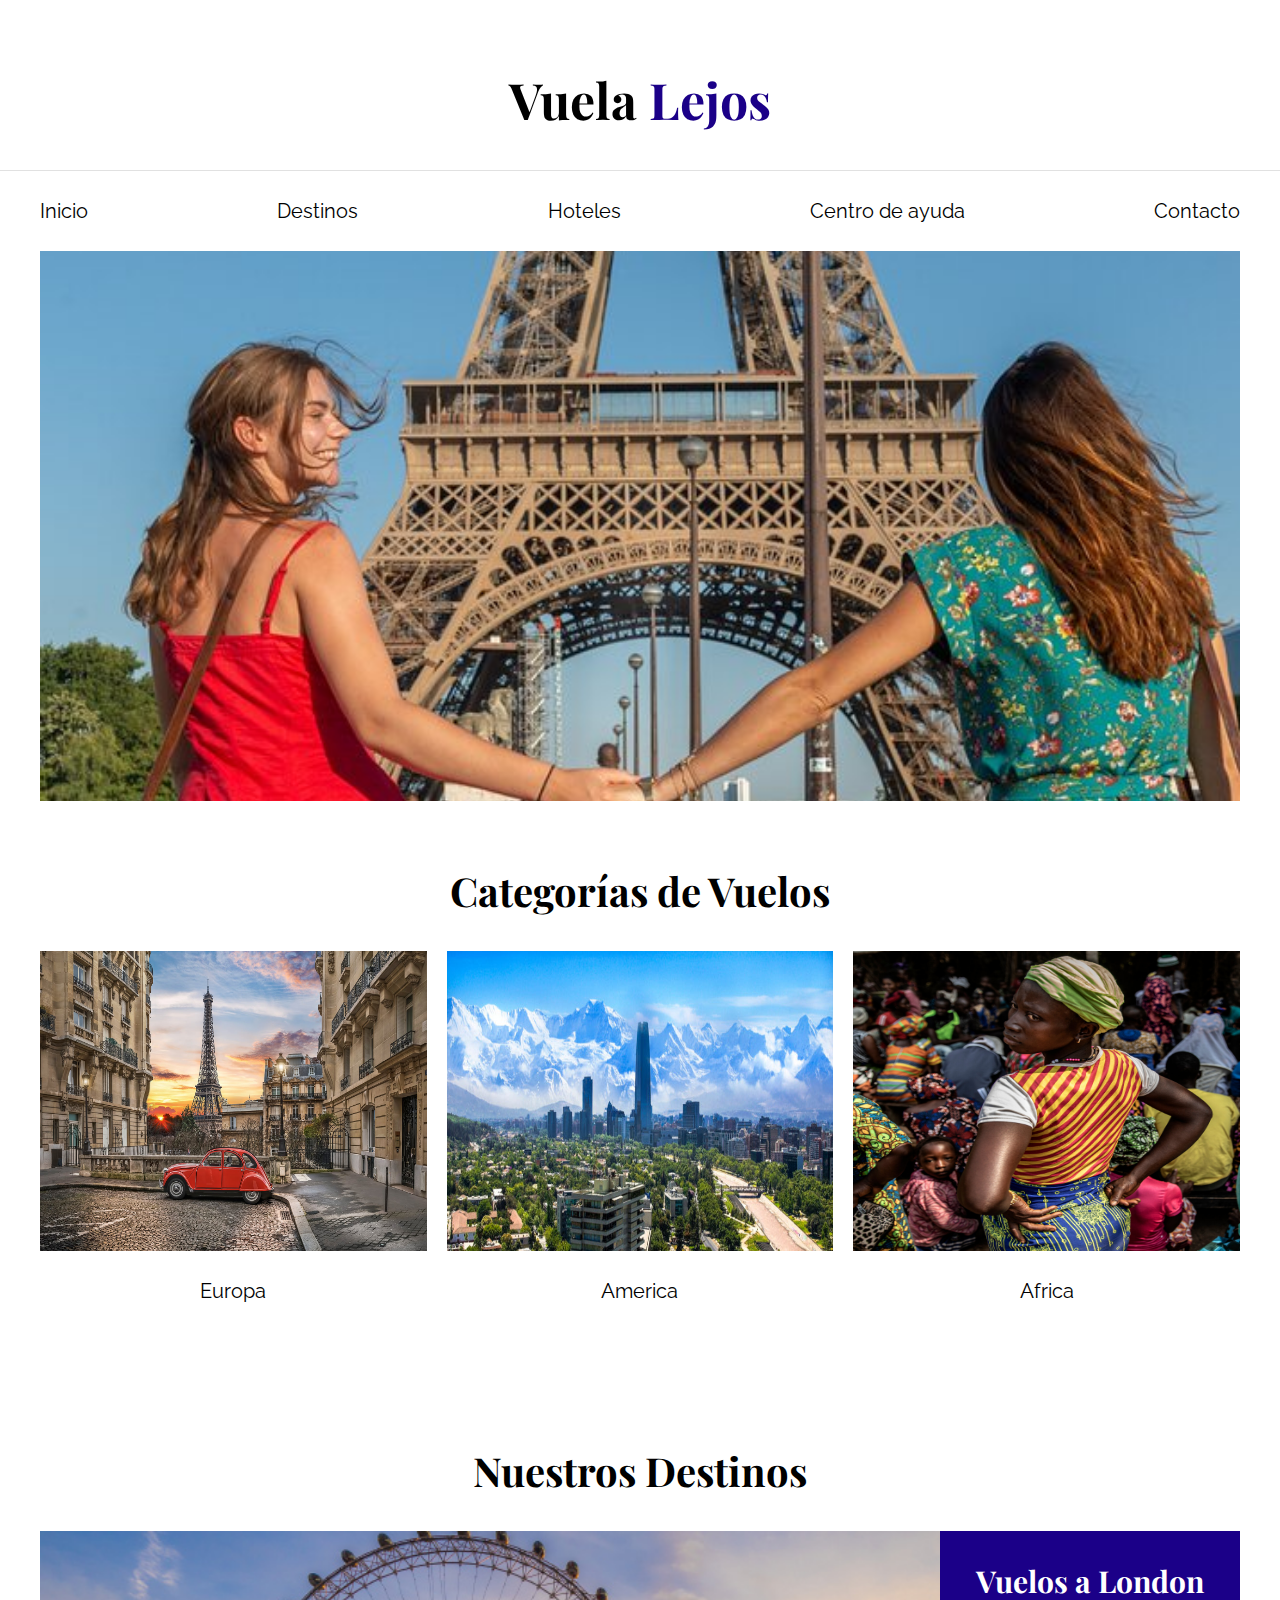
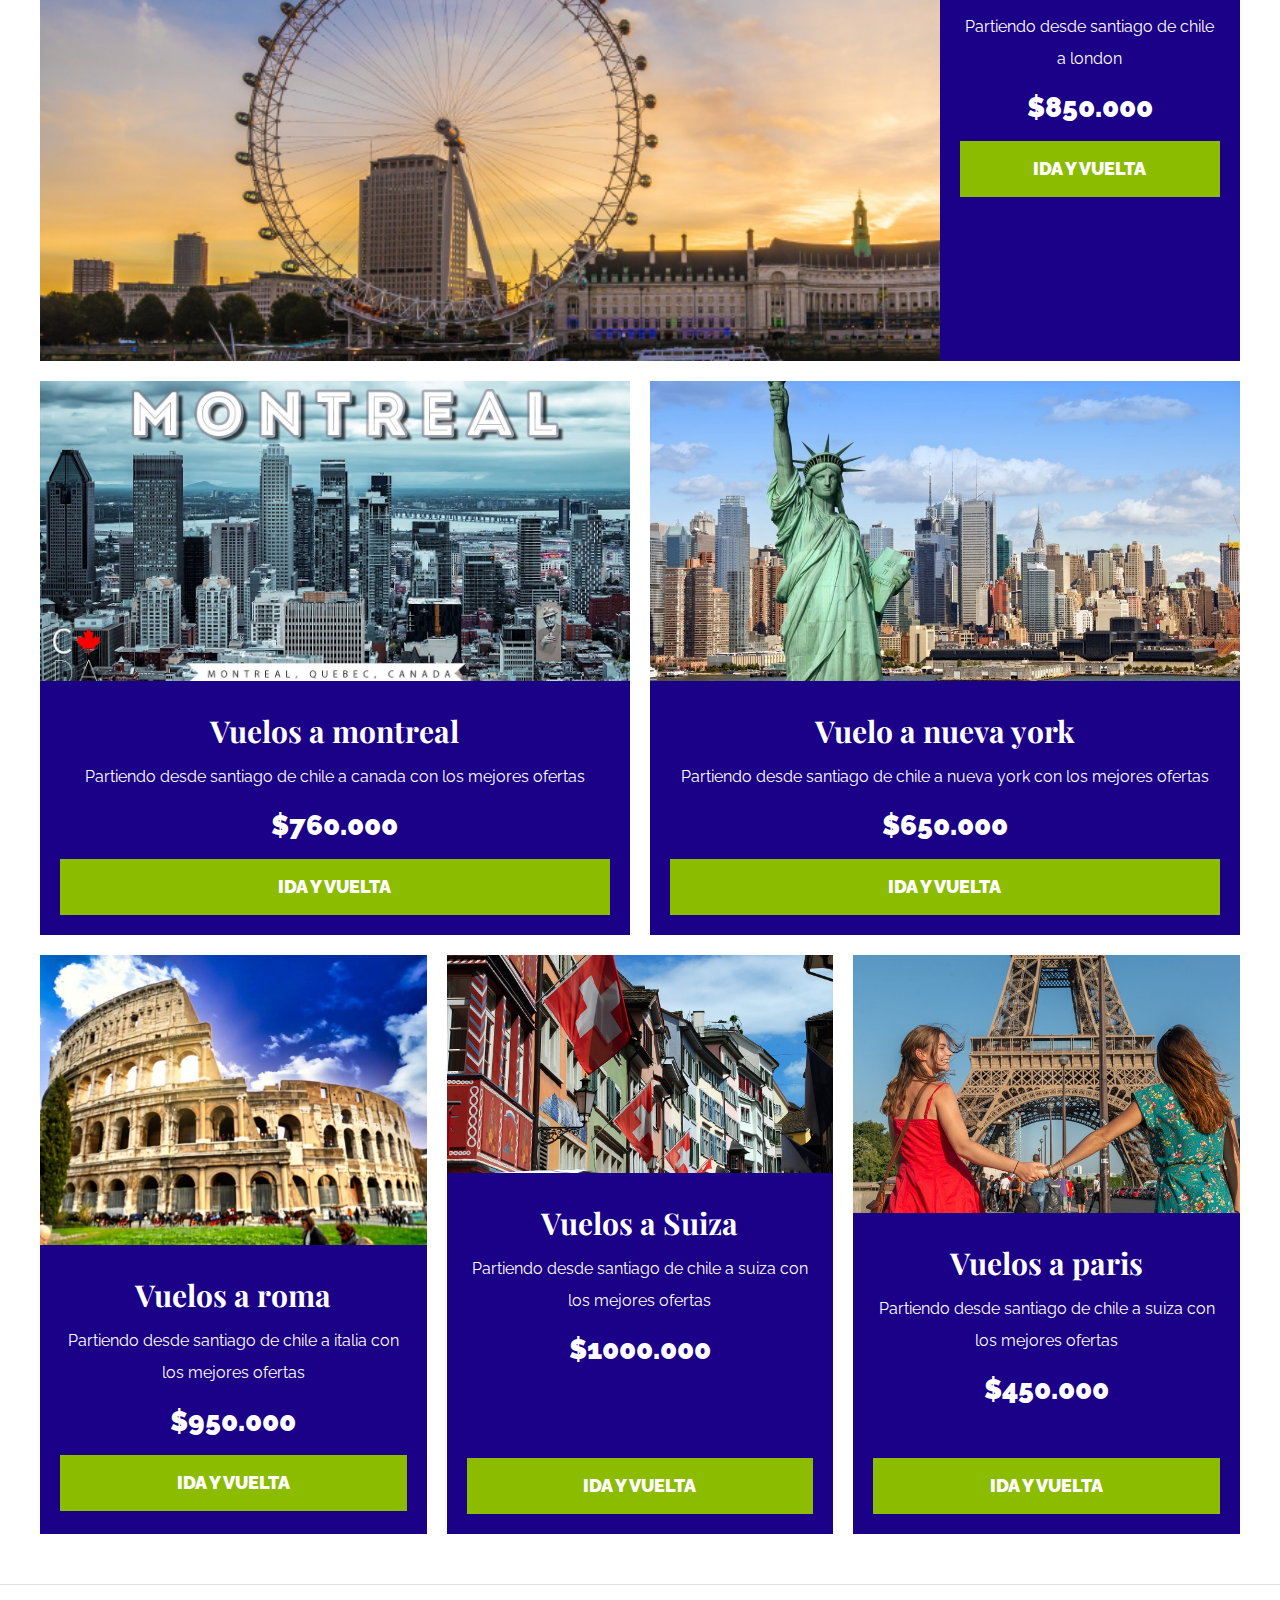
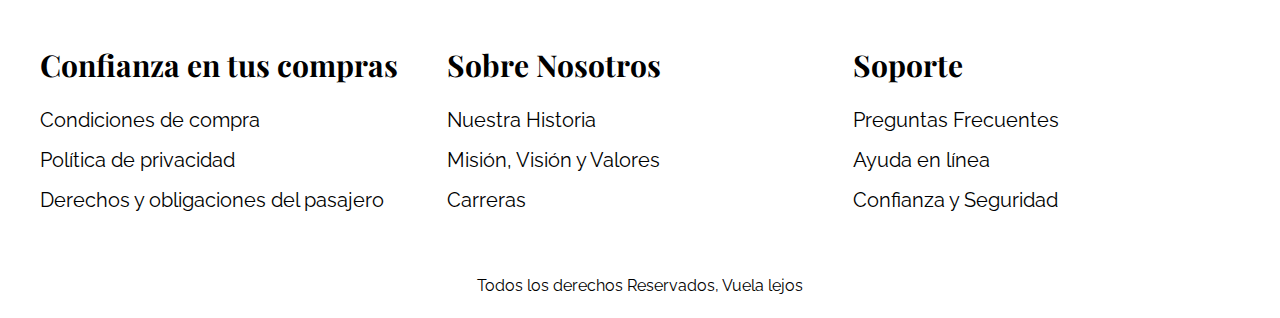
==== commit 85da0744: "cambios" ====
--- a/index.html
+++ b/index.html
@@ -7,12 +7,12 @@
     <title>Agencia Vuela-lejos</title>
 
     <link
-      href="https://cdn.jsdelivr.net/npm/bootstrap@5.0.2/dist/css/bootstrap.min.css"
-      rel="stylesheet"
-      integrity="sha384-EVSTQN3/azprG1Anm3QDgpJLIm9Nao0Yz1ztcQTwFspd3yD65VohhpuuCOmLASjC"
-      crossorigin="anonymous"
-    />
-
+    href="https://cdn.jsdelivr.net/npm/bootstrap@5.0.2/dist/css/bootstrap.min.css"
+    rel="stylesheet"
+    integrity="sha384-EVSTQN3/azprG1Anm3QDgpJLIm9Nao0Yz1ztcQTwFspd3yD65VohhpuuCOmLASjC"
+    crossorigin="anonymous"
+  />
+  
     <link rel="stylesheet" href="css/normalize.css" />
     <link rel="preconnect" href="https://fonts.googleapis.com" />
     <link rel="preconnect" href="https://fonts.gstatic.com" crossorigin />
@@ -21,6 +21,8 @@
       rel="stylesheet"
     />
     <link rel="stylesheet" href="css/app.css" />
+
+ 
   </head>
   <body>
     <header>
@@ -37,7 +39,7 @@
       </nav>
     </div>
 
-    <div class="hero"></div>
+    <div class="hero contenedor"></div>
 
     <section class="contenedor categorias">
       <h2 class="text-center">Categorías de Vuelos</h2>
@@ -72,7 +74,7 @@
             <p>Partiendo desde santiago de chile a london</p>
             <p class="precio">$850.000</p>
 
-            <a class="btn btn-london" href="#">Ida y Vuelta</a>
+            <a class="btn" href="#">Ida y Vuelta</a>
           </div>
           <!-- Info Producto -->
         </div>
@@ -194,11 +196,5 @@
 
       <p class="copyright">Todos los derechos Reservados, Vuela lejos</p>
     </footer>
-
-    <script
-      src="https://cdn.jsdelivr.net/npm/bootstrap@5.0.2/dist/js/bootstrap.bundle.min.js"
-      integrity="sha384-MrcW6ZMFYlzcLA8Nl+NtUVF0sA7MsXsP1UyJoMp4YLEuNSfAP+JcXn/tWtIaxVXM"
-      crossorigin="anonymous"
-    ></script>
   </body>
 </html>
--- a/css/app.css
+++ b/css/app.css
@@ -46,11 +46,14 @@
 a {
     text-decoration: none;
     color: #000;
+    font-size: 2rem;
 }
 .contenedor {
     max-width: 120rem;
     margin: 0 auto;
 }
+
+
 img {
     max-width: 100%;
     display: block;
@@ -132,6 +135,7 @@
     }
 }
 
+
 /** Categorias **/
 .categorias {
     padding: 5rem 0;
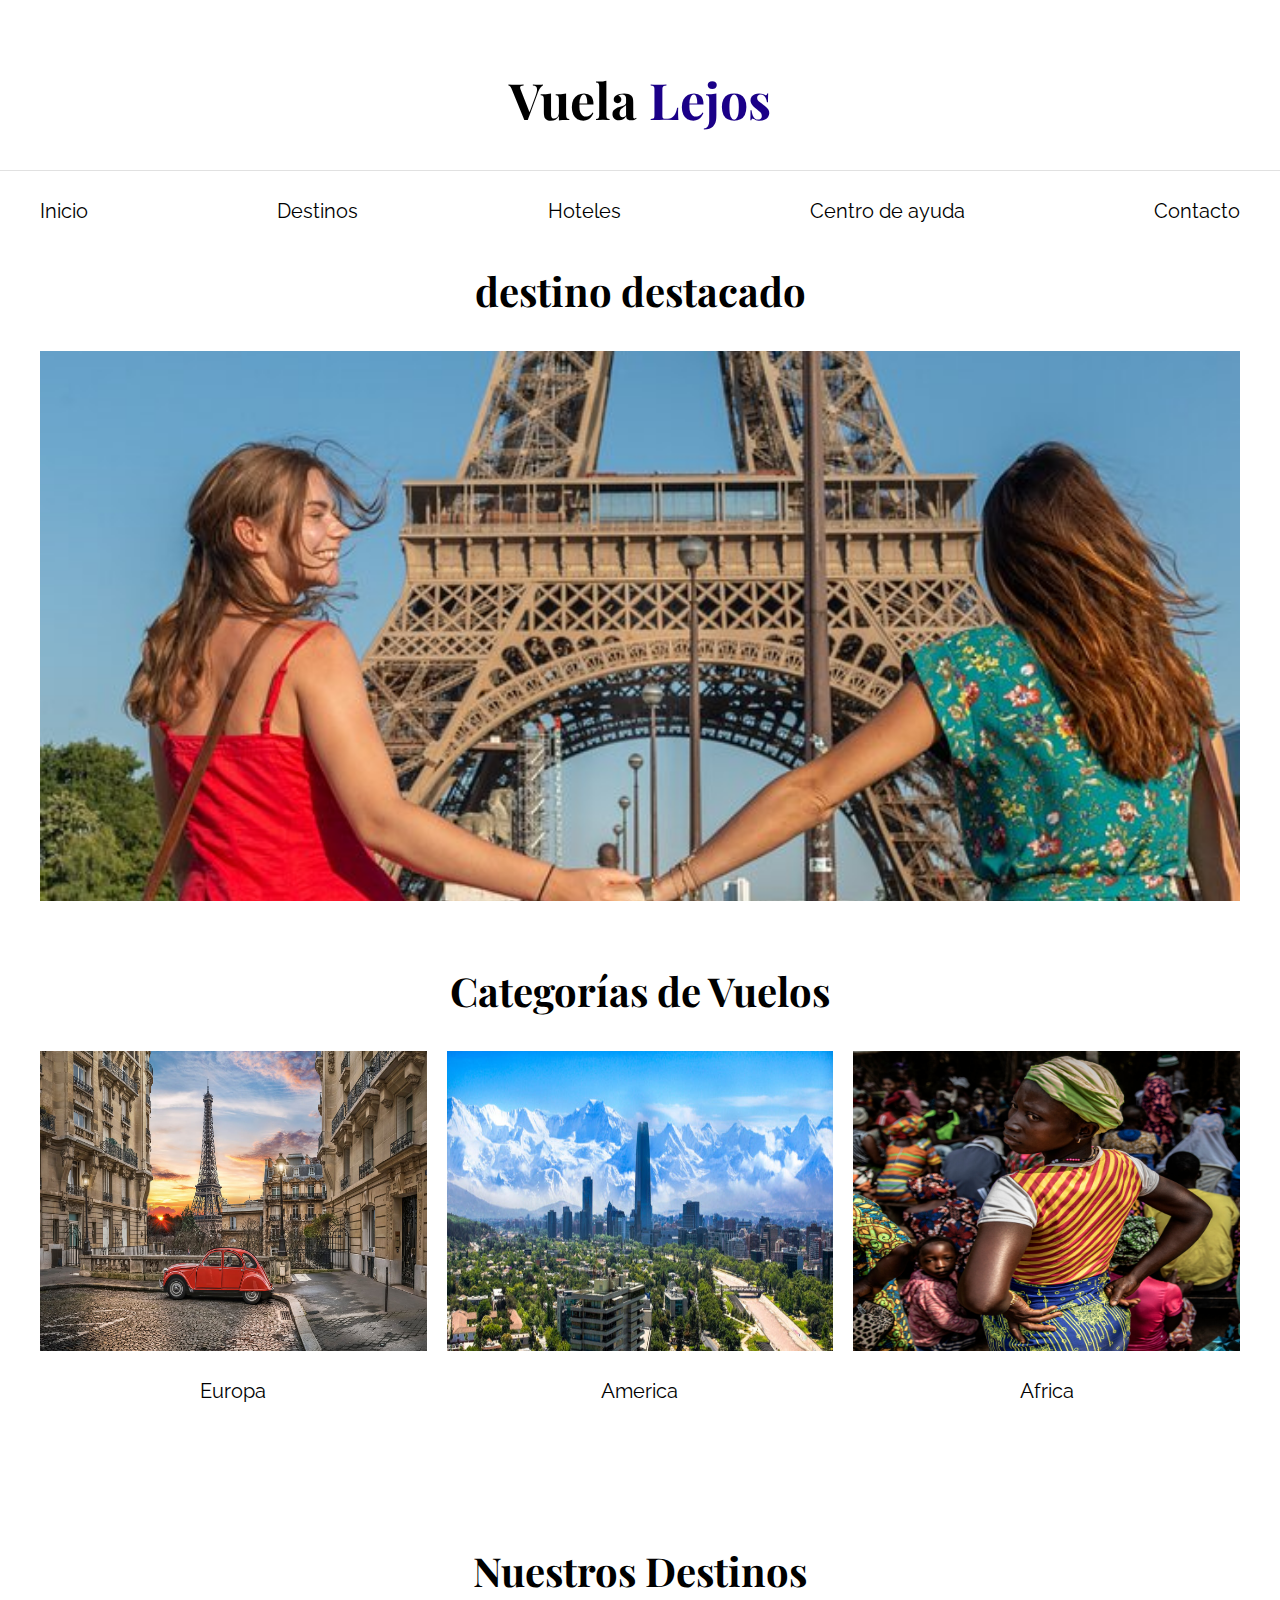
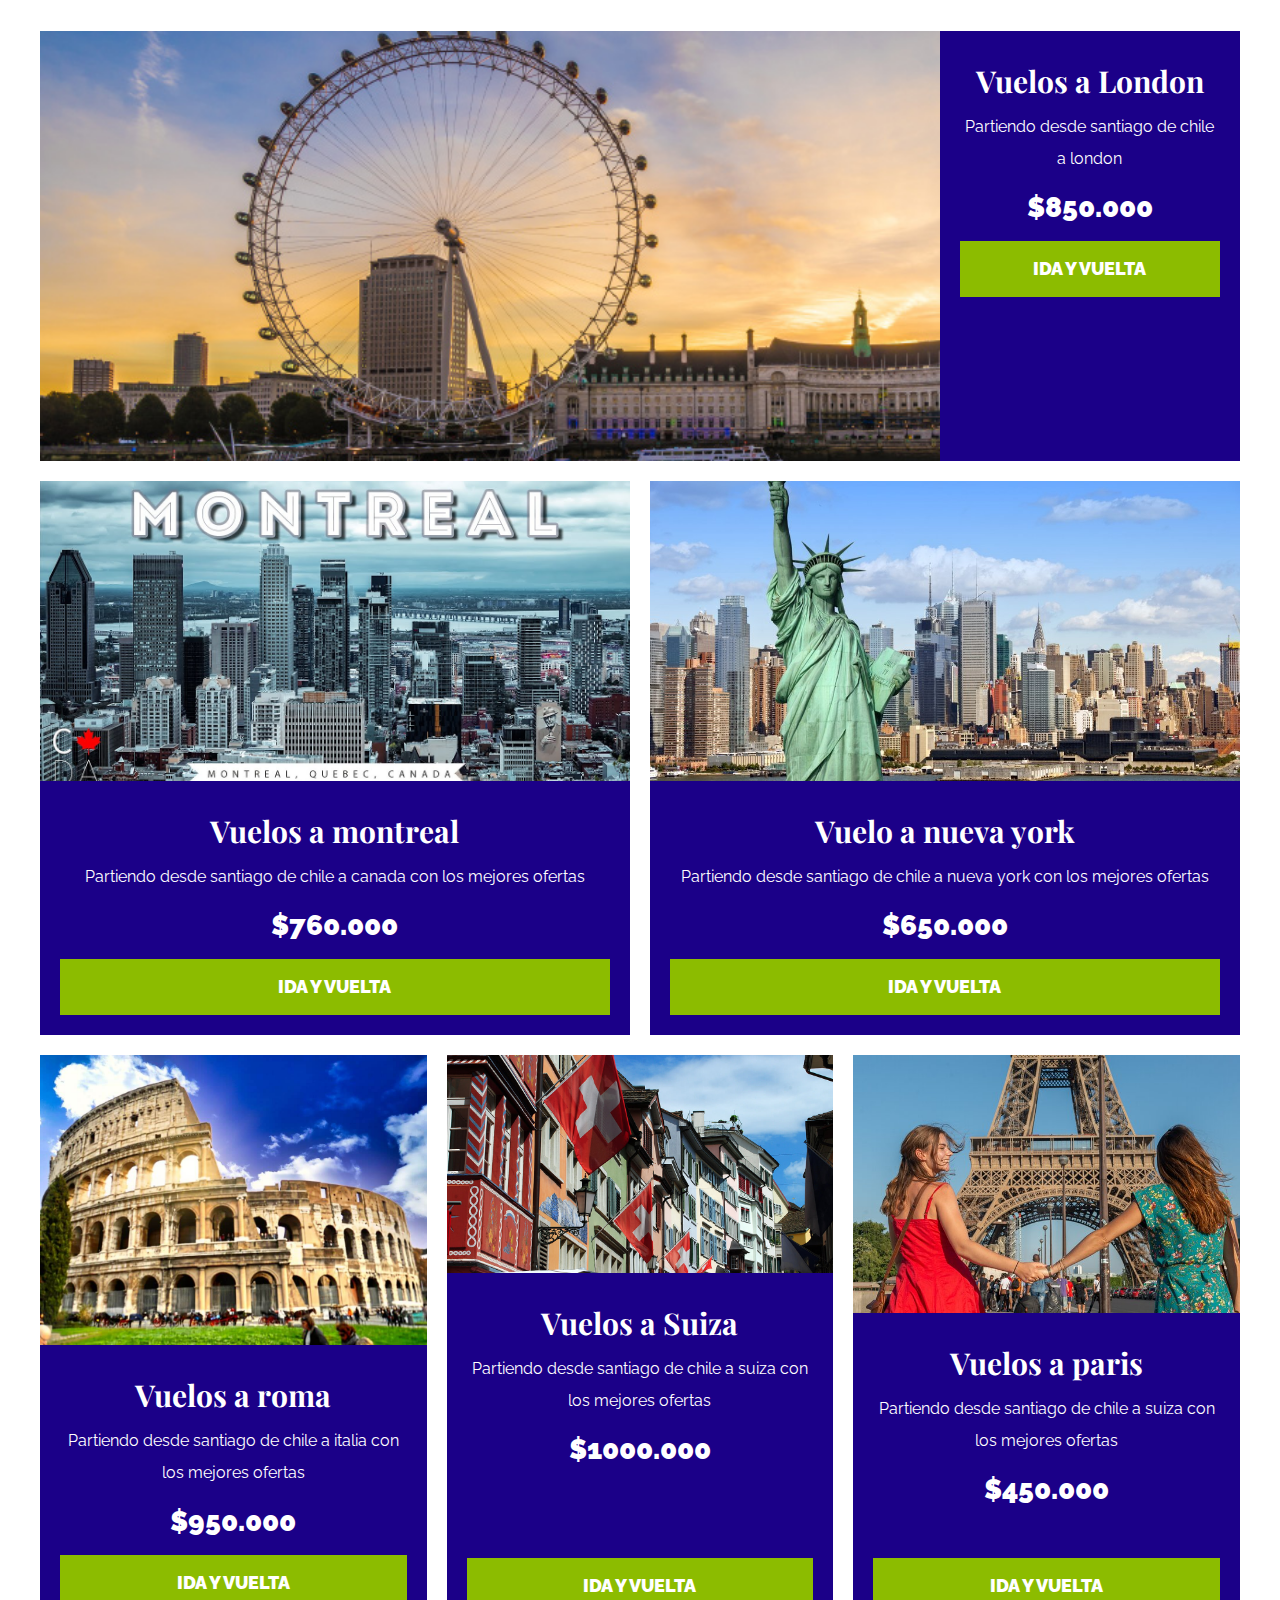
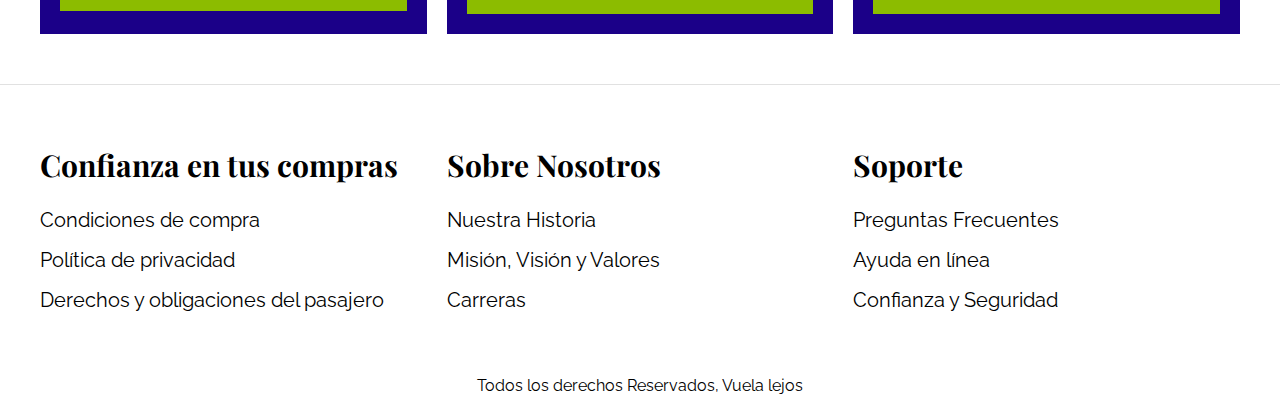
==== commit 3ed0ca73: "cambios" ====
--- a/index.html
+++ b/index.html
@@ -39,6 +39,8 @@
       </nav>
     </div>
 
+    <h2 class="text-center">destino destacado</h2>
+
     <div class="hero contenedor"></div>
 
     <section class="contenedor categorias">
